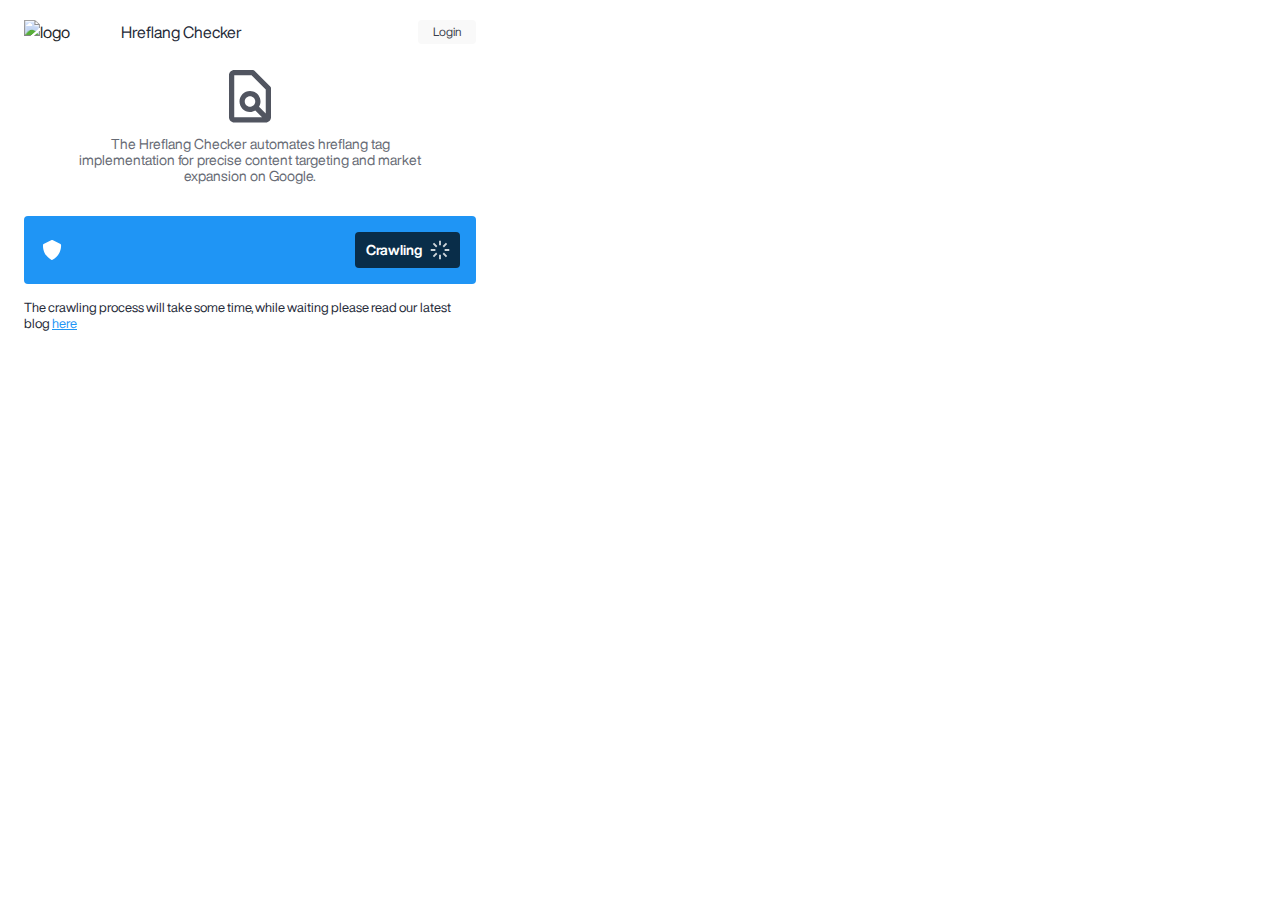
==== tools/hreflang-checker/views/index/index.html @ 96d4b7b0 "[Hreflang Checker] Adjust styling, box consultation, Not Found Data" ====
<!DOCTYPE html>
<html>
<head>
    <title>Hreflang Checker - cmlabs Chrome Extension</title>
    <link rel="stylesheet" type="text/css" href="../../assets/css/bootstrap.min.css"/>
    <link rel="stylesheet" type="text/css" href="../../assets/css/fonts.css"/>
    <link rel="stylesheet" type="text/css" href="../../assets/css/popup.css"/>
    <link rel="stylesheet" type="text/css" href="../../assets/css/hreflangchecker.css"/>
    <script src="../../assets/script/popper.min.js"></script>
    <script src="../../assets/script/bootstrap.min.js"></script>
</head>
<body>
<div class="header__container" id="navbar">
    <div class="logo__container">
        <img
                src="https://cmlabs-co.s3.ap-southeast-1.amazonaws.com/logos/cmlabs-logo-new.png"
                alt="logo cmlabs"
                class="logo__img"
        />
        <span>Hreflang Checker</span>
    </div>
    <div class="login__container">
        <a href="#" class="btn btn__login">Login</a>
    </div>
</div>

<div class="popup" id="popup_container">
    <div id="header" class="hero__extension">
        <img src="../../assets/icon/icon-hreflang.svg" alt="Icon Hreflang" class="icon__extension"/>
        <p>The Hreflang Checker automates hreflang tag implementation for precise content targeting and market expansion on Google.</p>
    </div>

    <!-- Alert -->
    <div id="alert-limit" class="alert alert-warning alert-dismissible fade show alert__extension text-14 border-0 d-none" role="alert">
        You have reached the usage limit of this tool.
        <strong class="fw-bold">log in / register</strong> yourself.
        <img src="../../assets/icon/close.svg" alt="Logo Close Extension" class="btn__alert-close" data-bs-dismiss="alert" aria-label="Close"/>
    </div>

    <div id="alert-error" class="alert alert-danger alert-dismissible fade show alert__extension text-14 border-0 d-none" role="alert">
    An error has occured. If this issue persists, please <strong class="fw-bold">contact us</strong> for further assistance.
    <img
        src="../../assets/icon/close-danger.svg"
        alt="Logo Close Extension"
        class="btn__alert-close"
        data-bs-dismiss="alert"
        aria-label="Close"
    />
    </div>

    <div class="col-12">
        <div class="card p-3 flex flex-row align-items-center justify-content-between form__container">
            <div class="d-flex input__url">
                <img src="../../assets/icon/guard.svg" alt="Icon Security" class="img__guard"/>
                <span id="url-container" class="text-white"></span>
            </div>

            <button class="btn w-25 text-white d-flex justify-content-center align-items-center gap-2 btn__form" id="crawling-status">
                <span> Crawling </span>
                <div class="container-loading d-none justify-content-end align-items-center icon__loader" id="loading">
                    <img class="loader" src="../../assets/icon/loader.svg" alt="Loading Icon"/>
                </div>
            </button>
            <button id="log-button" class="btn__retest btn w-25 d-none justify-content-center btn__form">
                Re-Test!
            </button>
            <button id="btn-limit" class="btn w-25 d-none justify-content-center btn__form">
                Limit
            </button>
        </div>

        <div class="consultation-box d-none">
            <h2>Want to solve your website problems quickly?<br>Consult with cmlabs marketing for free!</h2>
            <p>Get a free consultation with cmlabs marketing to discuss about how cmlabs can help you solve your website quickly and efficiently.</p>
            <a href="#" class="btn__marketing">Contact Marketing</a>
        </div>

        <div id="result"></div>

        <footer class="col-12 mt-3 d-block info__text" id="read__latest-blog">
            The crawling process will take some time, while waiting please read
            our latest blog
            <a href="https://cmlabs.co/blog" target="_blank">here</a>
        </footer>

        <div class="details__container d-none" id="preview-detail">
            <a id="link-preview-detail" href="#" target="_blank" class="see__details">Want to see more details? See details</a>
            <img src="../../assets/icon/external-link.svg" alt="icon arrow" class="detail__icon"/>
        </div>
    </div>
</div>
<script src="./index.js"></script>
</body>
</html>
---- tools/hreflang-checker/assets/css/fonts.css ----
@font-face {
    font-family: 'Helvetica Now Display';
    src: url('../../assets/font/Helvetica-Now-Display/HelveticaNowDisplay-Thin.otf');
    font-weight: 100;
    font-style: normal;
}

@font-face {
    font-family: 'Helvetica Now Display';
    src: url('../../assets/font/Helvetica-Now-Display/HelveticaNowDisplay-Light.otf');
    font-weight: 300;
    font-style: normal;
}

@font-face {
    font-family: 'Helvetica Now Display';
    src: url('../../assets/font/Helvetica-Now-Display/HelveticaNowDisplay-BoldIta.otf');
    font-weight: bold;
    font-style: italic;
}

@font-face {
    font-family: 'Helvetica Now Display';
    src: url('../../assets/font/Helvetica-Now-Display/HelveticaNowDisplay-RegIta.otf');
    font-weight: normal;
    font-style: italic;
}

@font-face {
    font-family: 'Helvetica Now Display';
    src: url('../../assets/font/Helvetica-Now-Display/HelveticaNowDisplay-ExtLtIta.otf');
    font-weight: 300;
    font-style: italic;
}

@font-face {
    font-family: 'Helvetica Now Display';
    src: url('../../assets/font/Helvetica-Now-Display/HelveticaNowDisplay-MedIta.otf');
    font-weight: 500;
    font-style: italic;
}

@font-face {
    font-family: 'Helvetica Now Display';
    src: url('../../assets/font/Helvetica-Now-Display/HelveticaNowDisplay-ExtLt.otf');
    font-weight: 300;
    font-style: normal;
}

@font-face {
    font-family: 'Helvetica Now Display';
    src: url('../../assets/font/Helvetica-Now-Display/HelveticaNowDisplay-ExtBlk.otf');
    font-weight: normal;
    font-style: normal;
}

@font-face {
    font-family: 'Helvetica Now Display';
    src: url('../../assets/font/Helvetica-Now-Display/HelveticaNowDisplay-Bold.otf');
    font-weight: bold;
    font-style: normal;
}

@font-face {
    font-family: 'Helvetica Now Display';
    src: url('../../assets/font/Helvetica-Now-Display/HelveticaNowDisplay-ExtBdIta.otf');
    font-weight: 800;
    font-style: italic;
}

@font-face {
    font-family: 'Helvetica Now Display';
    src: url('../../assets/font/Helvetica-Now-Display/HelveticaNowDisplay-Regular.otf');
    font-weight: normal;
    font-style: normal;
}

@font-face {
    font-family: 'Helvetica Now Display';
    src: url('../../assets/font/Helvetica-Now-Display/HelveticaNowDisplay-ExtBlkIta.otf');
    font-weight: normal;
    font-style: italic;
}

@font-face {
    font-family: 'Helvetica Now Display';
    src: url('../../assets/font/Helvetica-Now-Display/HelveticaNowDisplay-Thin.otf');
    font-weight: 100;
    font-style: normal;
}

@font-face {
    font-family: 'Helvetica Now Display';
    src: url('../../assets/font/Helvetica-Now-Display/HelveticaNowDisplay-LightIta.otf');
    font-weight: 300;
    font-style: italic;
}

@font-face {
    font-family: 'Helvetica Now Display';
    src: url('../../assets/font/Helvetica-Now-Display/HelveticaNowDisplay-ExtraBold.otf');
    font-weight: 800;
    font-style: normal;
}

@font-face {
    font-family: 'Helvetica Now Display';
    src: url('../../assets/font/Helvetica-Now-Display/HelveticaNowDisplay-Medium.otf');
    font-weight: 500;
    font-style: normal;
}

@font-face {
    font-family: 'Helvetica Now Display';
    src: url('../../assets/font/Helvetica-Now-Display/HelveticaNowDisplay-HairlineI.otf');
    font-weight: 100;
    font-style: italic;
}

@font-face {
    font-family: 'Helvetica Now Display';
    src: url('../../assets/font/Helvetica-Now-Display/HelveticaNowDisplay-BlackIta.otf');
    font-weight: 900;
    font-style: italic;
}

@font-face {
    font-family: 'Helvetica Now Display';
    src: url('../../assets/font/Helvetica-Now-Display/HelveticaNowDisplay-Black.otf');
    font-weight: 900;
    font-style: normal;
}

@font-face {
    font-family: 'Helvetica Now Display';
    src: url('../../assets/font/Helvetica-Now-Display/HelveticaNowDisplay-Hairline.otf');
    font-weight: 100;
    font-style: normal;
}
---- tools/hreflang-checker/assets/css/popup.css ----
/* Global Variable */
:root {
  --primaryblue: #18a0fb;
  --black: #2d393d;
  --darkgrey: #66757f;
  --grey: #ccd6dd;
  --lightgrey: #e1e8ed;
  --white: #ffffff;
  --primaryred: #fb1818;
  --Gray-20: #f9f9f9;
  --Dark-30: #92959c;
  --Gray-60: #f0f0f0;
  --Gray-80: #d0d0d0;
  --Gray-100: #959595;
  --Dark-60: #3b3f4c;
  --Dark-70: #252a38;
  --Primary-70: #1f95f5;
  --Primary-130: #092d49;
  --Secondary-70: #ffbe40;
  --Danger-10: #fdd0d0;
  --Danger-50: #f98181;
  --Warning-10: #ffecc6;
  --Warning-50: #ffcb66;
  --Success-10: #cbe3d3;
  --Success-50: #73b38a;
  --primary-font: "Helvetica Now Display", sans-serif;  
  --hero-color: #666A74;
  --alert-warning-color: #664C1A;
  --alert-danger-color: #632727;
}

/* Scrollbar */
::-webkit-scrollbar {
  width: 0.6rem;
  background-color: var(--Gray-80);
}

::-webkit-scrollbar-thumb {
  background-color: var(--Gray-100);
}

/* General */
html {
  scroll-behavior: smooth;
}

body {
  font-family: var(--primary-font);
}

/* Popup Style */
.popup {
  width: 500px;
  padding: 0rem 1.5rem 1.5rem 1.5rem;
  background-color: #fff;
  border-radius: 1rem;
  border: 0px !important;
  text-align: center;
  position: relative;
}

.popup p {
  font-size: 0.875rem;
}

/* Safari */
@-webkit-keyframes spin {
  0% {
    -webkit-transform: rotate(0deg);
  }
  100% {
    -webkit-transform: rotate(360deg);
  }
}

@keyframes spin {
  0% {
    transform: rotate(0deg);
  }
  100% {
    transform: rotate(360deg);
  }
}
---- tools/hreflang-checker/assets/css/hreflangchecker.css ----
/* Import Fonts */
@import url(https://fonts.googleapis.com/css2?family=Plus+Jakarta+Sans:wght@300;400;500;700&display=swap);

/* Header */
.header__container {
  position: -webkit-sticky;
  position: sticky;
  top: 0px;
  display: flex;
  min-height: 3.25rem;
  justify-content: space-between;
  align-items: flex-start;
  width: 500px;
  padding: 1.25rem 1.5rem;
  background-color: var(--white);
}

.shadow-navbar {
  box-shadow: 0 2px 4px 0 rgba(0, 0, 0, 0.2);
}

.logo__container {
  display: flex;
  align-items: center;
  column-gap: 0.5rem;
}

.logo__img {
  width: 5.53906rem;
  height: 1.5rem;
}

.logo__container span {
  color: var(--Dark-70);
  font-size: 1rem;
  font-style: normal;
  font-weight: 400;
  line-height: 1.25rem;
}

/* btn */
.btn__login {
  display: flex;
  height: 1.5rem;
  padding: 0.375rem 0.875rem;
  justify-content: center;
  align-items: center;
  gap: 0.5rem;
  flex-shrink: 0;
  border-radius: 0.25rem;
  background: var(--Gray-20);
  color: var(--Dark-60);
  font-size: 0.75rem;
  font-style: normal;
  font-weight: 400;
  line-height: 1rem;
}

.btn__retest{
  background-color: var(--white);
  color: var(--Primary-70);
  transition: background-color .4s, color .4s;
}
.btn__retest:hover{
  background-color: var(--Dark-70);
  color: var(--white);
}

/* Hero Extension */
.hero__extension {
  display: flex;
  margin-bottom: 2rem;
  flex-direction: column;
  align-items: center;
  row-gap: 0.5rem;
}

.icon__extension {
  width: 4rem;
  height: 4rem;
  flex-shrink: 0;
}

.hero__extension p {
  width: 347px;
  color: var(--hero-color);
  text-align: center;
  font-size: 0.875rem;
  font-style: normal;
  font-weight: 400;
  line-height: 1rem;
  margin-bottom: 0px;
}

/* Form */
.form__container {
  background-color: var(--Primary-70);
  color: var(--white);
  border: 0px;
}

.input__url {
  column-gap: 0.75rem;
}

.img__guard {
  width: 1.5rem;
  height: 1.5rem;
}

#url-container {
  text-overflow: ellipsis;
  overflow: hidden;
  width: 275px;
  white-space: nowrap;
  text-align: left;
}

.btn__form {
  width: 8.5625rem;
  padding: 8px;
  border: 0px;
  text-align: center;
  font-size: 14px;
  font-style: normal;
  font-weight: 700;
  line-height: 1rem;
}

#crawling-status {
  background: var(--Primary-130);
  width: 109px;
}

#btn-limit {
  background-color: var(--Gray-80);
  color: var(--Gray-100);
  opacity: 1;
  cursor: default;
}

/* Loader Btn */
.container-loading {
  height: 100%;
  opacity: 0.8;
  z-index: 1;
}

.loader {
  width: 1.25rem;
  height: 1.25rem;
  -webkit-animation: spin 2s linear infinite; /* Safari */
  animation: spin 2s linear infinite;
}

/* Alert */
.alert__extension {
  padding: 0.75rem 2rem 0.75rem 0.75rem;
  flex-shrink: 0;
  border-radius: 0.25rem;
  font-family: var(--primary-font);
  font-size: 0.75rem;
  font-style: normal;
  font-weight: 400;
  line-height: 1rem;
  text-align: start;
}
.alert__extension.alert-warning {
  background: rgba(255, 190, 64, 0.2);
  color: var(--alert-warning-color);
}
.alert__extension.alert-danger {
  background: rgba(247, 97, 98, 0.2);
  color: var(--alert-danger-color);
}

.alert__extension strong {
  font-weight: 500;
  text-decoration: underline;
}
.btn__alert-close {
  width: 1rem;
  height: 1rem;
  font-size: 1rem;
  position: absolute;
  right: 0.5rem;
  top: 0.75rem;
}
.btn__alert-close:hover {
  cursor: pointer;
}

/* Footer */
footer {
  font-family: (--primary-font);
  font-size: 0.875rem;
}
.cta-footer {
  color: black;
  font-size: 1rem;
  text-decoration: underline;
  text-decoration-color: var(--Primary-70);
  margin-bottom: 5px;
  background-color: #f5f5f5;
}

.info__text {
  margin-top: 0.5rem;
  color: var(--Dark-70);
  font-size: 0.8125rem;
  font-style: normal;
  font-weight: 400;
  line-height: 1rem;
  text-align: left;
}

.info__text a {
  color: var(--Primary-70);
  text-decoration-line: underline;
}

/* Details Results */
.details__container {
  align-items: center;
  gap: 0.25rem;
  margin-top: 0.5rem;
  justify-content: center;
}

.see__details {
  text-decoration: none;
  border-bottom: 0.125rem solid var(--Primary-70);
  color: var(--Dark-70);
  text-align: center;
  font-size: 0.875rem;
  font-style: normal;
  font-weight: 500;
  line-height: 1rem;
  padding-bottom: 0.25rem;
}

.see__details:hover {
  color: var(--Dark-70);
}

.detail__icon {
  width: 1.25rem;
  height: 1.25rem;
}

/* Result Hreflang Checker */
.table__result th,
.table__result td{
  font-size: 14px;
  font-weight: 500;
  line-height: 16px;
  border-bottom: 0px;
  text-align: left;
  padding: 12px;
}
.table__result thead{
  background-color: #F9F9F9;
}
.table__result th{
  color: var(--Dark-70);
}

.table__result tr:hover {
  background-color: #eee;
  transition: all;
  transition-duration: 200ms;
}

.table__result td{
  text-align: left;
  color: #666A74;
  border-bottom: 1px solid #F5F5F5;
}
.table__result .badge__number{
  background-color: #F7F7F7;
  color: #A8AAAF;
  border-radius: 4px;
  padding: 4px 9.5px;
  display: flex;
  align-items: center;
  justify-content: center;
}
.table__result a{
  color: var(--Primary-70);
  text-decoration: none;
}

/* Consult */
.consultation-box {
  background-color: #f2f2f2;
  text-align: left;
  border-radius: 8px;
  padding: 20px 24px;
  max-width: 100%;
  margin: 12px 0px;
  background: linear-gradient(258.17deg, rgba(255, 236, 198, 0.45) -35.11%, rgba(188, 223, 252, 0.45) 142.12%);
}
.consultation-box h2 {
  color: var(--Primary-130);
  font-size: 18px;
  font-weight: 700;
  line-height: 24px;
  margin-bottom: 8px;
}
.consultation-box p {
  color: var(--Primary-130);
  color: #666;
  font-size: 14px;
  font-weight: 400;
  line-height: 16px;
  margin-bottom: 20px;
}

.consultation-box .btn__marketing {
  background-color: var(--Primary-130);
  color: white;
  padding: 6px 14px;
  border-radius: 4px;
  font-size: 16px;
  font-weight: 400;
  line-height: 20px;
  text-align: center;
  text-decoration: none;
  display: inline-block;
}
.consultation-box .btn__marketing:hover {
  opacity: .9;
}

/* Not Found */
.container__notfound{
  margin-top: 24px;
}
.container__notfound img{
  width: 100px;
}
.container__notfound h2{
  font-size: 16px;
  font-weight: 700;
  line-height: 20px;
  text-align: center;
  margin-bottom: 4px;
}
.container__notfound p{
  font-size: 14px;
  font-weight: 400;
  line-height: 16px;
  color: #666A74;
}
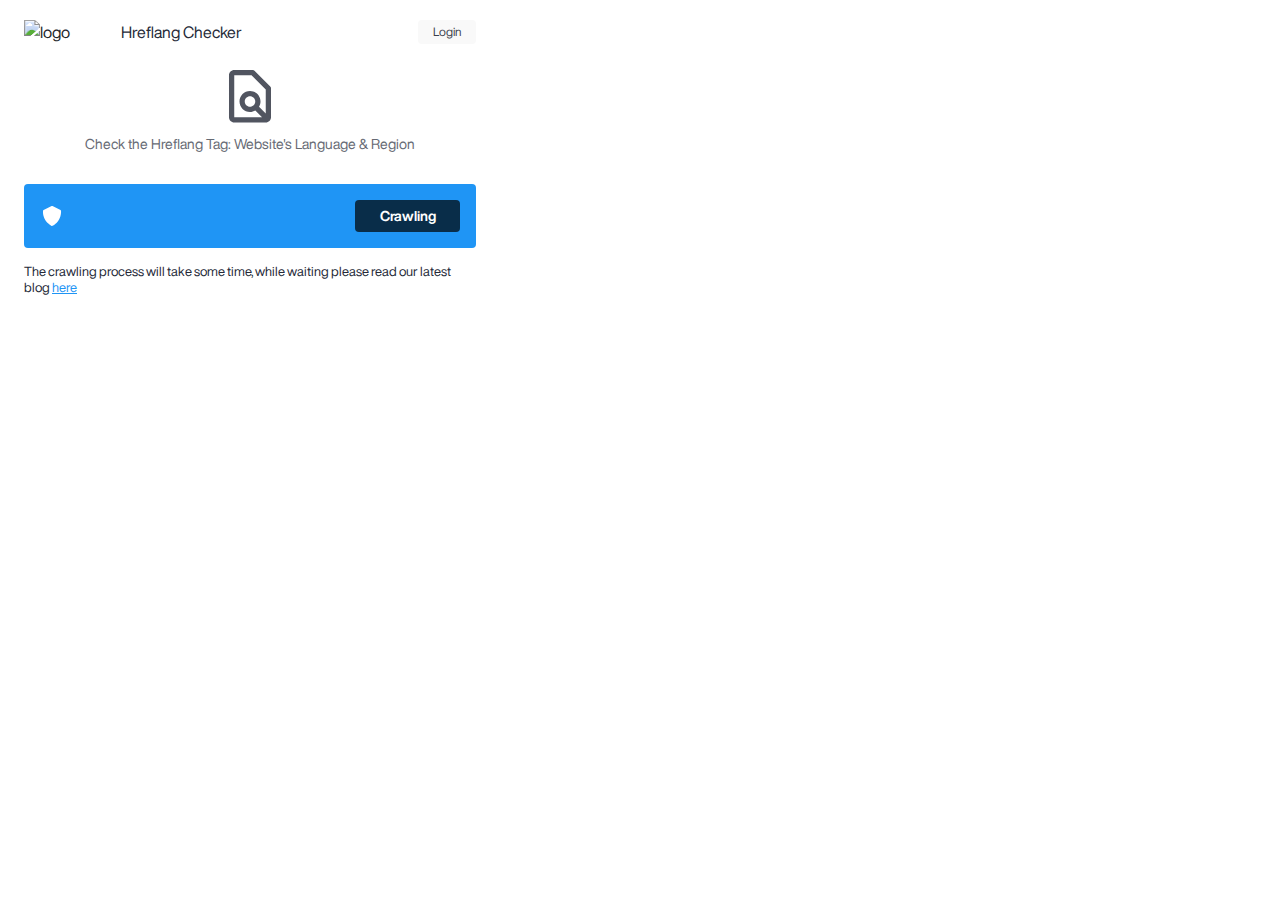
==== commit 1ba3af55: "Add alert error component & Adjust title, desc copy" ====
--- a/tools/hreflang-checker/views/index/index.html
+++ b/tools/hreflang-checker/views/index/index.html
@@ -1,94 +1,161 @@
 <!DOCTYPE html>
 <html>
-<head>
+  <head>
     <title>Hreflang Checker - cmlabs Chrome Extension</title>
-    <link rel="stylesheet" type="text/css" href="../../assets/css/bootstrap.min.css"/>
-    <link rel="stylesheet" type="text/css" href="../../assets/css/fonts.css"/>
-    <link rel="stylesheet" type="text/css" href="../../assets/css/popup.css"/>
-    <link rel="stylesheet" type="text/css" href="../../assets/css/hreflangchecker.css"/>
+    <link
+      rel="stylesheet"
+      type="text/css"
+      href="../../assets/css/bootstrap.min.css"
+    />
+    <link rel="stylesheet" type="text/css" href="../../assets/css/fonts.css" />
+    <link rel="stylesheet" type="text/css" href="../../assets/css/popup.css" />
+    <link
+      rel="stylesheet"
+      type="text/css"
+      href="../../assets/css/hreflangchecker.css"
+    />
     <script src="../../assets/script/popper.min.js"></script>
     <script src="../../assets/script/bootstrap.min.js"></script>
-</head>
-<body>
-<div class="header__container" id="navbar">
-    <div class="logo__container">
+  </head>
+  <body>
+    <div class="header__container" id="navbar">
+      <div class="logo__container">
         <img
-                src="https://cmlabs-co.s3.ap-southeast-1.amazonaws.com/logos/cmlabs-logo-new.png"
-                alt="logo cmlabs"
-                class="logo__img"
+          src="https://cmlabs-co.s3.ap-southeast-1.amazonaws.com/logos/cmlabs-logo-new.png"
+          alt="logo cmlabs"
+          class="logo__img"
         />
         <span>Hreflang Checker</span>
-    </div>
-    <div class="login__container">
+      </div>
+      <div class="login__container">
         <a href="#" class="btn btn__login">Login</a>
-    </div>
-</div>
-
-<div class="popup" id="popup_container">
-    <div id="header" class="hero__extension">
-        <img src="../../assets/icon/icon-hreflang.svg" alt="Icon Hreflang" class="icon__extension"/>
-        <p>The Hreflang Checker automates hreflang tag implementation for precise content targeting and market expansion on Google.</p>
+      </div>
     </div>
 
-    <!-- Alert -->
-    <div id="alert-limit" class="alert alert-warning alert-dismissible fade show alert__extension text-14 border-0 d-none" role="alert">
+    <div class="popup" id="popup_container">
+      <div id="header" class="hero__extension">
+        <img
+          src="../../assets/icon/icon-hreflang.svg"
+          alt="Icon Hreflang"
+          class="icon__extension"
+        />
+        <p>Check the Hreflang Tag: Website's Language & Region</p>
+      </div>
+
+      <!-- Alert -->
+      <div
+        id="alert-limit"
+        class="alert alert-warning alert-dismissible fade show alert__extension text-14 border-0 d-none"
+        role="alert"
+      >
         You have reached the usage limit of this tool.
         <strong class="fw-bold">log in / register</strong> yourself.
-        <img src="../../assets/icon/close.svg" alt="Logo Close Extension" class="btn__alert-close" data-bs-dismiss="alert" aria-label="Close"/>
-    </div>
+        <img
+          src="../../assets/icon/close.svg"
+          alt="Logo Close Extension"
+          class="btn__alert-close"
+          data-bs-dismiss="alert"
+          aria-label="Close"
+        />
+      </div>
 
-    <div id="alert-error" class="alert alert-danger alert-dismissible fade show alert__extension text-14 border-0 d-none" role="alert">
-    An error has occured. If this issue persists, please <strong class="fw-bold">contact us</strong> for further assistance.
-    <img
-        src="../../assets/icon/close-danger.svg"
-        alt="Logo Close Extension"
-        class="btn__alert-close"
-        data-bs-dismiss="alert"
-        aria-label="Close"
-    />
-    </div>
+      <div
+        id="alert-error"
+        class="alert alert-danger alert-dismissible fade show alert__extension text-14 border-0 d-none"
+        role="alert"
+      >
+        An error has occured. If this issue persists, please
+        <strong class="fw-bold">contact us</strong> for further assistance.
+        <img
+          src="../../assets/icon/close-danger.svg"
+          alt="Logo Close Extension"
+          class="btn__alert-close"
+          data-bs-dismiss="alert"
+          aria-label="Close"
+        />
+      </div>
 
-    <div class="col-12">
-        <div class="card p-3 flex flex-row align-items-center justify-content-between form__container">
-            <div class="d-flex input__url">
-                <img src="../../assets/icon/guard.svg" alt="Icon Security" class="img__guard"/>
-                <span id="url-container" class="text-white"></span>
+      <!-- Form -->
+      <div class="col-12">
+        <div
+          class="card p-3 flex flex-row align-items-center justify-content-between form__container"
+        >
+          <div class="d-flex input__url">
+            <img
+              src="../../assets/icon/guard.svg"
+              alt="Icon Security"
+              class="img__guard"
+            />
+            <span id="url-container" class="text-white"></span>
+          </div>
+
+          <button
+            class="btn w-25 text-white d-flex justify-content-center align-items-center gap-2 btn__form"
+            id="crawling-status"
+          >
+            <span> Crawling </span>
+            <div
+              class="container-loading d-none justify-content-end align-items-center icon__loader"
+              id="loading"
+            >
+              <img
+                class="loader"
+                src="../../assets/icon/loader.svg"
+                alt="Loading Icon"
+              />
             </div>
-
-            <button class="btn w-25 text-white d-flex justify-content-center align-items-center gap-2 btn__form" id="crawling-status">
-                <span> Crawling </span>
-                <div class="container-loading d-none justify-content-end align-items-center icon__loader" id="loading">
-                    <img class="loader" src="../../assets/icon/loader.svg" alt="Loading Icon"/>
-                </div>
-            </button>
-            <button id="log-button" class="btn__retest btn w-25 d-none justify-content-center btn__form">
-                Re-Test!
-            </button>
-            <button id="btn-limit" class="btn w-25 d-none justify-content-center btn__form">
-                Limit
-            </button>
+          </button>
+          <button
+            id="log-button"
+            class="btn__retest btn w-25 d-none justify-content-center btn__form"
+          >
+            Re-Test!
+          </button>
+          <button
+            id="btn-limit"
+            class="btn w-25 d-none justify-content-center btn__form"
+          >
+            Limit
+          </button>
         </div>
 
+        <!-- Consultation Box -->
         <div class="consultation-box d-none">
-            <h2>Want to solve your website problems quickly?<br>Consult with cmlabs marketing for free!</h2>
-            <p>Get a free consultation with cmlabs marketing to discuss about how cmlabs can help you solve your website quickly and efficiently.</p>
-            <a href="#" class="btn__marketing">Contact Marketing</a>
+          <h2>
+            Want to solve your website problems quickly?<br />Consult with
+            cmlabs marketing for free!
+          </h2>
+          <p>
+            Get a free consultation with cmlabs marketing to discuss about how
+            cmlabs can help you solve your website quickly and efficiently.
+          </p>
+          <a href="#" class="btn__marketing">Contact Marketing</a>
         </div>
 
         <div id="result"></div>
 
         <footer class="col-12 mt-3 d-block info__text" id="read__latest-blog">
-            The crawling process will take some time, while waiting please read
-            our latest blog
-            <a href="https://cmlabs.co/blog" target="_blank">here</a>
+          The crawling process will take some time, while waiting please read
+          our latest blog
+          <a href="https://cmlabs.co/blog" target="_blank">here</a>
         </footer>
 
         <div class="details__container d-none" id="preview-detail">
-            <a id="link-preview-detail" href="#" target="_blank" class="see__details">Want to see more details? See details</a>
-            <img src="../../assets/icon/external-link.svg" alt="icon arrow" class="detail__icon"/>
+          <a
+            id="link-preview-detail"
+            href="#"
+            target="_blank"
+            class="see__details"
+            >Want to see more details? See details</a
+          >
+          <img
+            src="../../assets/icon/external-link.svg"
+            alt="icon arrow"
+            class="detail__icon"
+          />
         </div>
+      </div>
     </div>
-</div>
-<script src="./index.js"></script>
-</body>
+    <script src="./index.js"></script>
+  </body>
 </html>
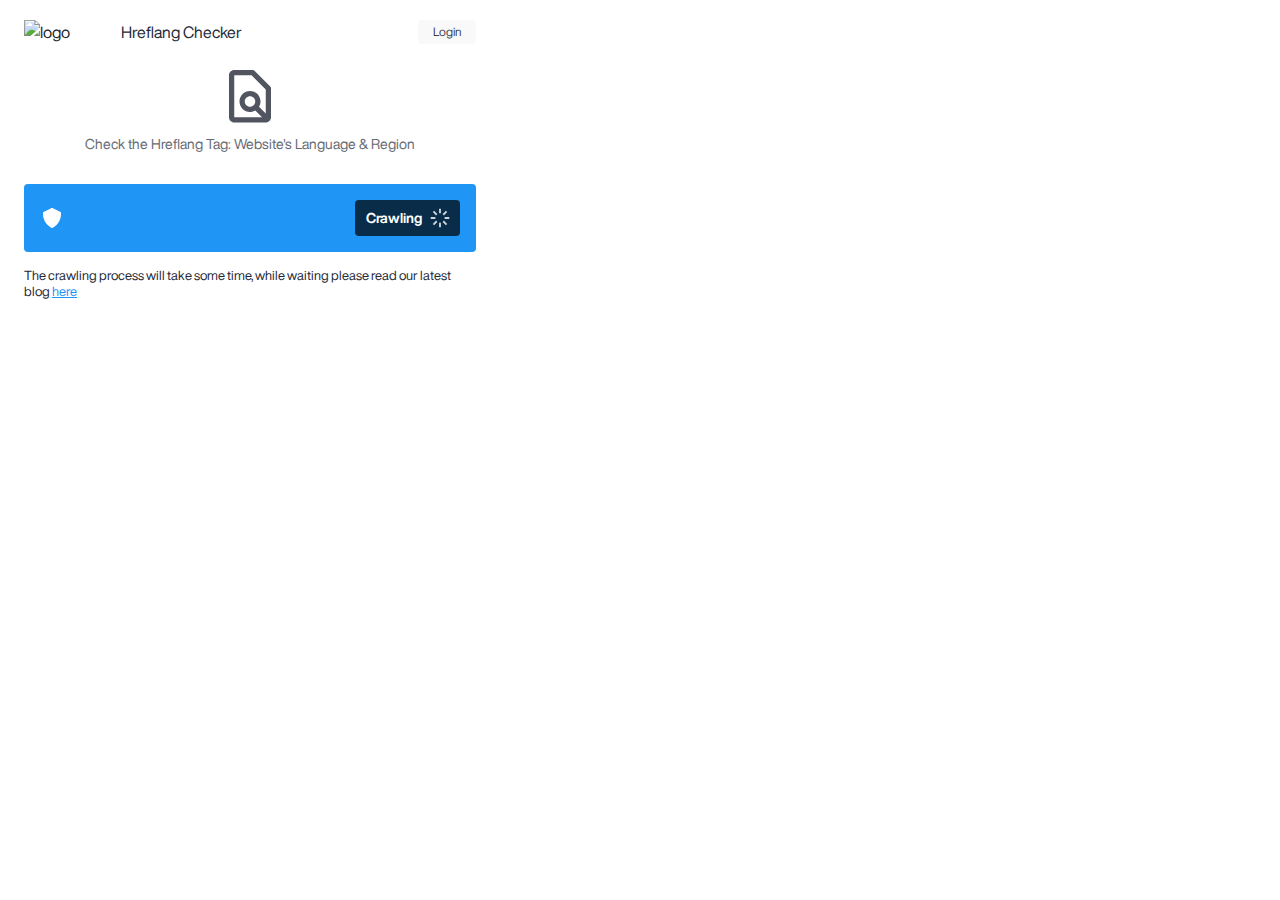
==== commit 21c8c0ad: "[hreflang-checker] Fix undefined of id selector consultation box" ====
--- a/tools/hreflang-checker/views/index/index.html
+++ b/tools/hreflang-checker/views/index/index.html
@@ -120,7 +120,7 @@
         </div>
 
         <!-- Consultation Box -->
-        <div class="consultation-box d-none">
+        <div id="consultation-box" class="consultation-box d-none">
           <h2>
             Want to solve your website problems quickly?<br />Consult with
             cmlabs marketing for free!
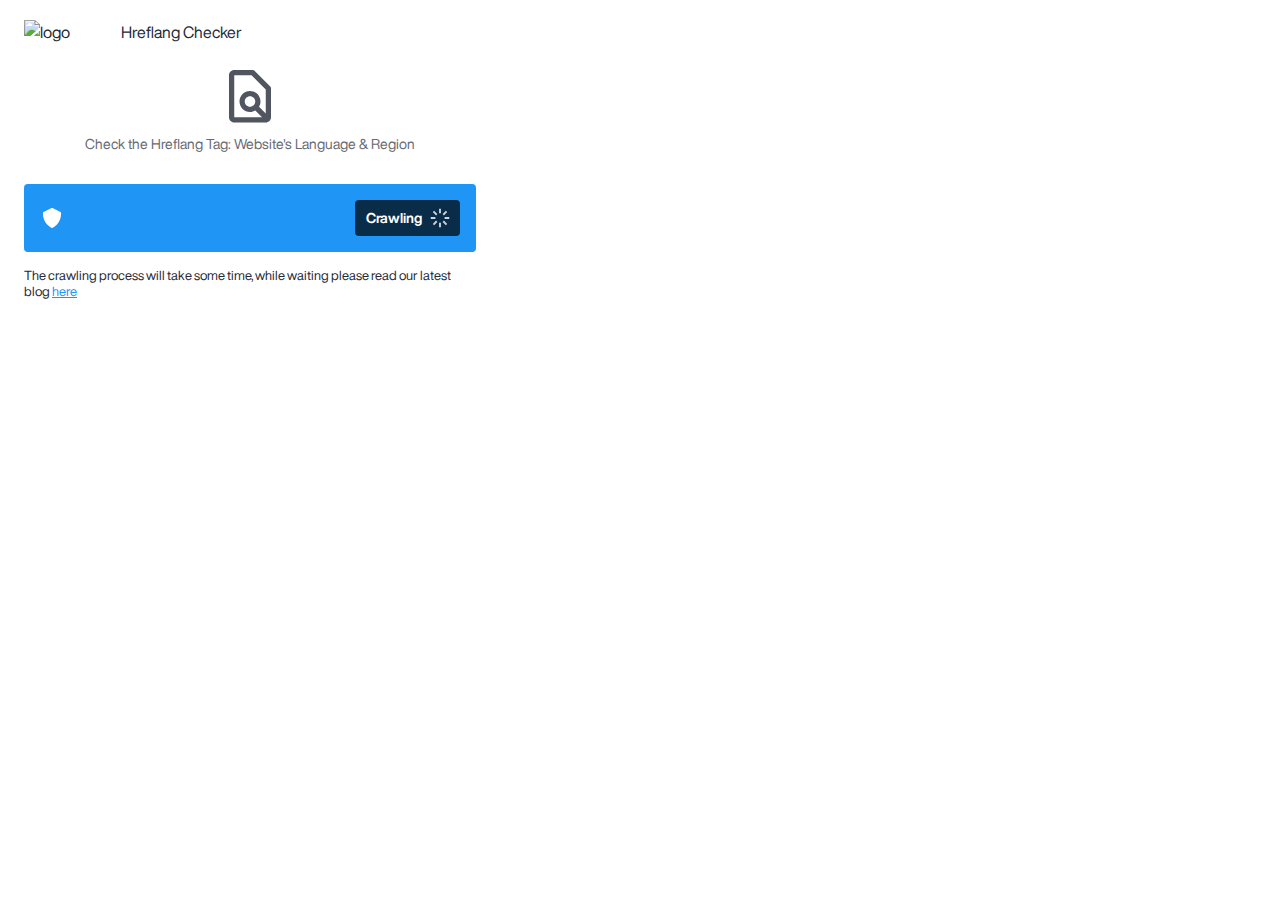
==== commit 4a6acc33: "Adjustment: Hide btn login for now" ====
--- a/tools/hreflang-checker/views/index/index.html
+++ b/tools/hreflang-checker/views/index/index.html
@@ -28,7 +28,7 @@
         <span>Hreflang Checker</span>
       </div>
       <div class="login__container">
-        <a href="#" class="btn btn__login">Login</a>
+        <a href="#" class="btn btn__login d-none">Login</a>
       </div>
     </div>
 
